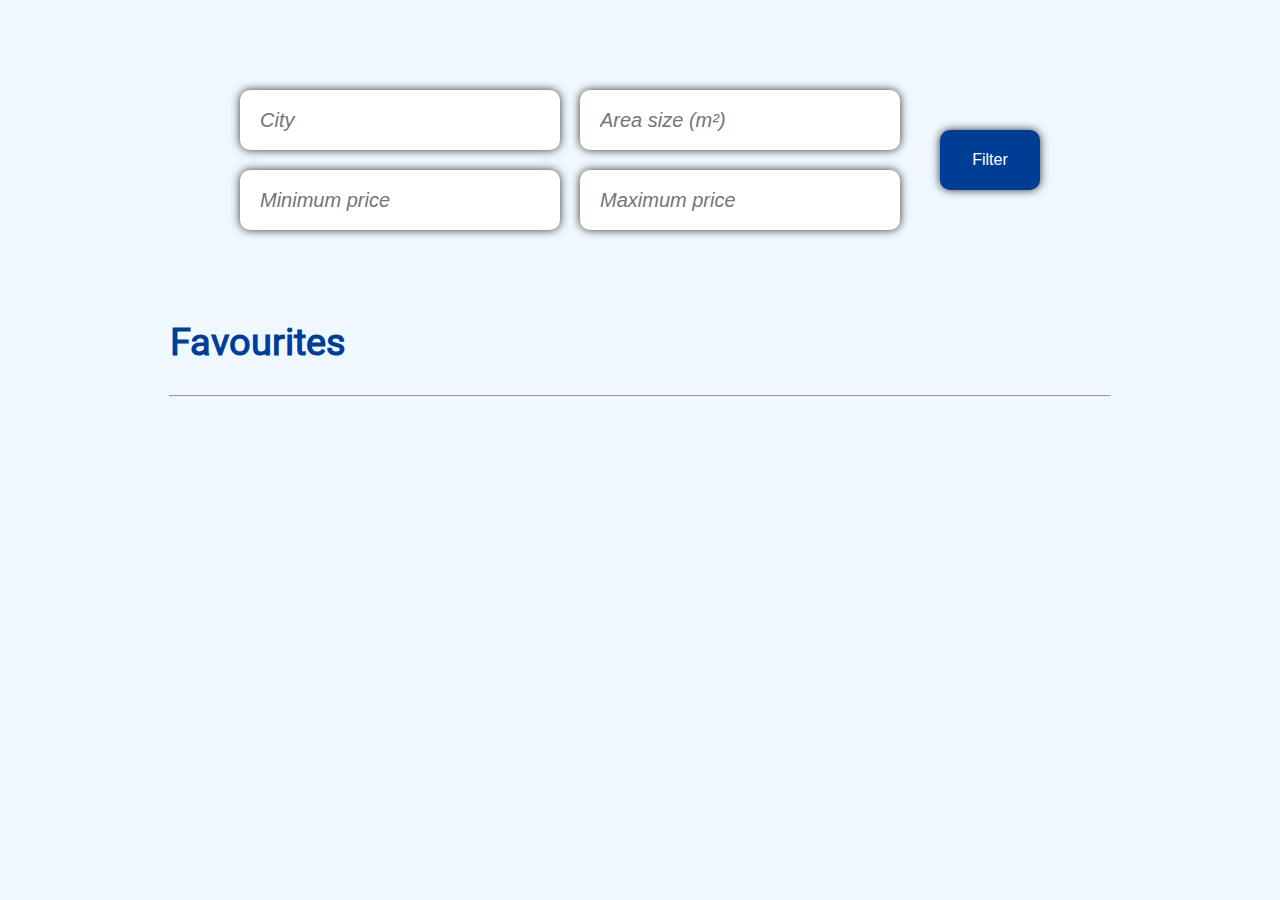
==== favourites.html @ 8ad23285 "Changed s few things" ====
<!DOCTYPE html>
<html lang="en">
  <head>
    <meta charset="UTF-8" />
    <meta name="viewport" content="width=device-width, initial-scale=1.0" />
    <script type="module" src="./Pages/Favourites/script.js"></script>
    <link rel="stylesheet" href="style.css">
    <title>RentEase: Easy rent for you!</title>
  </head>
  <body>
    <section class="search">
      <div class="search-div">
        <form class="search-form">
          <div class="search-box-within">
            <div class="search-box">
              <div class="city-area-size">
                <input type="text" placeholder="City" />
                <input type="text" placeholder="Area size (m²)" />
              </div>
              <div class="price-range">
                <input type="text" placeholder="Minimum price" />
                <input type="text" placeholder="Maximum price" />
              </div>
            </div>
            <div class="search-button">
              <input type="submit" value="Filter"/>
            </div>
          </div>
        </form>
      </div>
    </section>
    <div class="page-title">
      <h2>Favourites</h2>
    </div>
    <hr style="max-width: 940px;">
    <section class="flats">
      <div class="flats-list"></div>
    </section>
    <div id="pagination-controls"></div>
  </body>
</html>
---- style.css ----
@font-face {
  font-family: 'Roboto';
  src: url('assets/Roboto/Roboto-VariableFont_wdth\,wght.ttf') format('truetype');
  font-weight: normal;
  font-style: normal;
}

header {
  background-color: rgb(0, 62, 149);
  display: flex;
  align-items: center;
}

.headerNav {
  font-family: 'Roboto', sans-serif;
  display: flex;
  gap: 15px;
  padding: 10px;
  width: 100%;
  max-width: 50%;
  margin: 0 auto;
  justify-content: center;
  flex-grow: 1;
}

.logo {
  justify-content: flex-start; 
  font-weight: 900;
  font-size: 20px;
  margin-right: 300px;
}

.navItem {
  color: white;
  text-decoration: none;
  padding: 10px;
  justify-content: space-between;
}

.menuContainer {
  position: relative;
}

.menuButton {
  display: flex;
  align-items: center;
  gap: 5px;
}

.arrow {
  transition: transform 0.3s ease-in-out;
}

.dropdownMenu {
  display: none;
  position: absolute;
  background-color: white;
  box-shadow: 0px 4px 6px rgba(0, 0, 0, 0.1);
  min-width: 120px;
  top: 40px;
  left: 0;
  border-radius: 5px;
  overflow: hidden;
}

.dropdownItem {
  display: block;
  padding: 10px;
  color: black;
  text-decoration: none;
}

.dropdownItem:hover {
  background-color: #ddd;
}

.show {
  display: block;
}

body {
  background-color:aliceblue;
}

.search {
  display: flex;
  align-items: center;
  justify-content: flex-start; /* Align content to the left */
  max-width: 800px;
  margin: 10vh auto;
}

.search-div {
  display: flex;
  flex-direction: column;
  width: 100%;
}

.search-box-within {
  display: flex;
  align-items: center;
  justify-content: space-between; /* Spread out input and button */
  width: 100%;
}

.search-box {
  display: block;
  align-items: center;
  justify-content: flex-start; /* Keep input aligned to the left */
  flex-grow: 1; /* Allow the input to take up remaining space */
}

.city-area-size {
  display: flex;
  gap: 20px;
  margin-bottom: 20px;
}

.price-range {
  display: flex;
  gap: 20px;
}

.search-box input {
  width: 280px; /* Make input take the remaining width */
  max-width: 600px; /* Limit the input's width */
  height: 20px;
  border: none;
  border-radius: 10px;
  box-shadow: 0 0 10px rgba(0, 0, 0, 0.8);
  padding: 20px;
  font-size: 20px;
}

.search-box input::placeholder {
  font-style: italic;
}

.search-button input {
  width: 100px;
  height: 60px;
  border: none;
  border-radius: 10px;
  box-shadow: 0 0 10px rgba(0, 0, 0, 0.8);
  color: white;
  background-color: rgb(0, 62, 149);
  font-size: 16px;
}

.page-title {
  margin: 0 auto;
  margin-top: 20px;
  max-width: 940px;
  font-family: 'Roboto';
  font-weight: 900;
  font-size: 25px;
  color: rgb(0, 62, 149);
}


.flats-list {
  display: flex;
  flex-direction: column; /* Ensures each flat-item stacks vertically */
  align-items: center;  /* Centers the items */
  max-width: 1000px; /* Prevents overflow */
  margin: 0 auto;
  /* border: solid 1px dodgerblue; */
  border-radius: 20px;
  padding: 20px 0 0 0 ;
  font-family: 'Roboto';
}

.flat-item {
  display: flex;
  flex-wrap: wrap; /* Allows wrapping if needed */
  width: 90%; /* Ensures it does not exceed parent width */
  padding: 20px;
  margin: 20px 0;
  box-shadow: 0 0 10px rgba(0, 0, 0, 0.8);
  border-radius: 20px;
}

.flat-images {
  display: flex;
  position: relative;
  width: 260px;
  height: 260px;
  overflow: hidden;
  border-radius: 20px;
  align-items: center;
}

.current-image-container {
  height: 100%;
}

.current-image-container img {
  width: 100%;
  height: 100%;
  object-fit:contain;
}

.flat-description {
  text-align: left;
  margin: 0 30px;
  width: 320px; /* Allow description to take up remaining space */
}

.flat-description p, .flat-description a {
  margin: 5px 0;
}

.flat-description:nth-child(1) {
  font-size: 30px;
  color:dodgerblue;
  margin: 0;
}

.nav-button {
  position: absolute;
  top: 50%;
  transform: translateY(-50%);
  background-color: rgba(0, 0, 0, 0.5);
  color: white;
  border: none;
  padding: 10px;
  cursor: pointer;
  height: 100%;
}

.nav-button:first-of-type {
  left: 0;
}

.nav-button:last-of-type {
  right: 0;
}

.desc-and-property {
  display: flex;
  margin: 0 0 10px 0;
  gap: 5px;
}

.desc-label{
  color: rgb(88, 88, 88);
  font-style: italic;
}

.fav-button-div {
  width: 20%;
}

.fav-button {
  background: none;
  border: none;
  cursor: pointer;
  padding: 0;
  margin-top: 20px;
}

.fav-icon:hover {
  fill: rgb(0, 62, 149);
}

.flat-price-and-fav {
  margin: 0 auto;
  text-align: center;
}

.flat-price-and-fav p{
  font-size: 40px;
  color: green
}

/* Adding style to button */
.flat-price-and-fav button {
  border: none;
  background-color: dodgerblue;
  color: white;
  font-size: large;
  cursor: pointer;
  border-radius: 10px;
  margin-top: 40px;
  height: 80px;
  width: 200px;
}
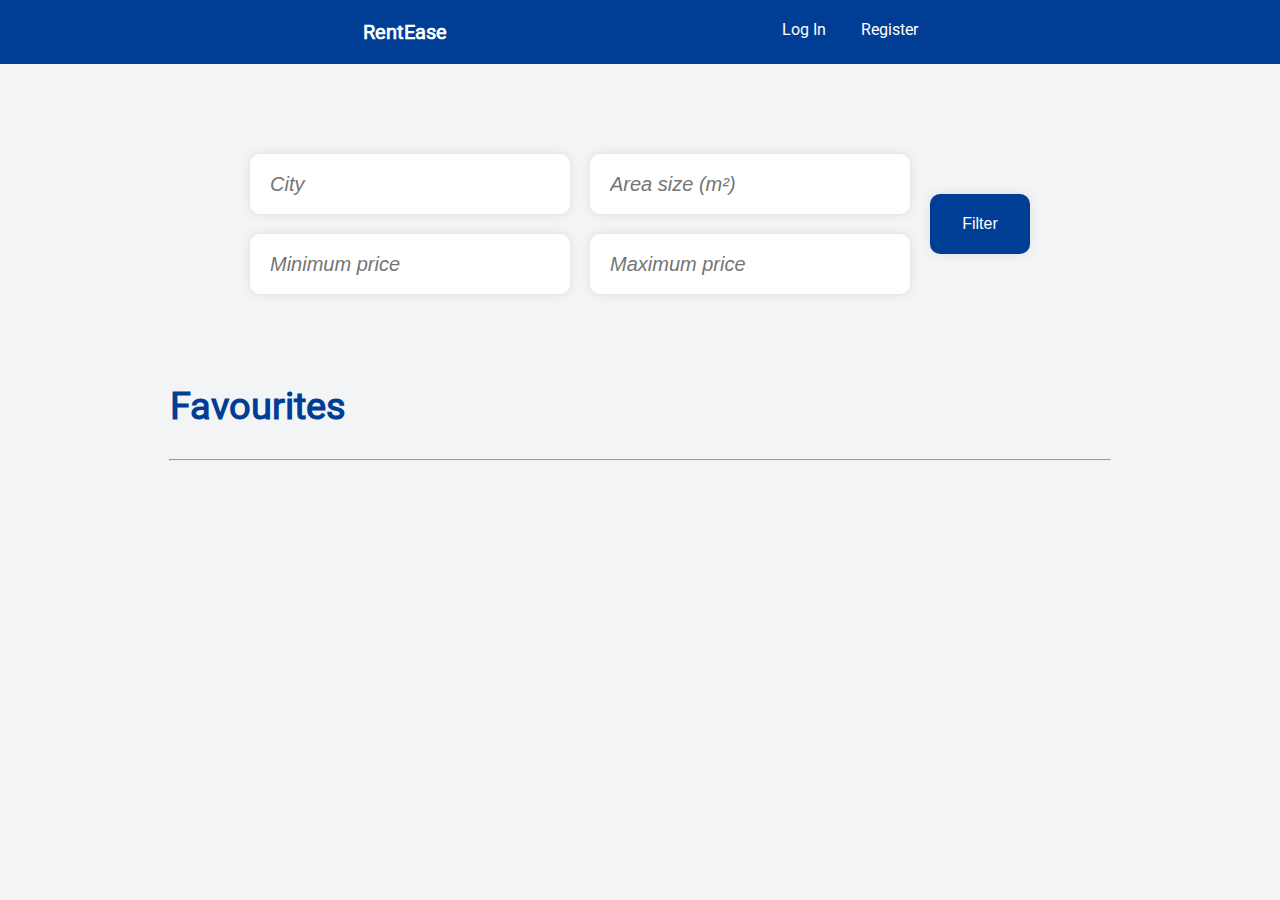
==== commit 75ebd9ce: "Added settings page" ====
--- a/favourites.html
+++ b/favourites.html
@@ -5,29 +5,40 @@
     <meta name="viewport" content="width=device-width, initial-scale=1.0" />
     <script type="module" src="./Pages/Favourites/script.js"></script>
     <link rel="stylesheet" href="style.css">
-    <title>RentEase: Easy rent for you!</title>
+    <title>RentEase: Favourites</title>
   </head>
   <body>
     <section class="search">
-      <div class="search-div">
-        <form class="search-form">
-          <div class="search-box-within">
-            <div class="search-box">
-              <div class="city-area-size">
-                <input type="text" placeholder="City" />
-                <input type="text" placeholder="Area size (m²)" />
-              </div>
-              <div class="price-range">
-                <input type="text" placeholder="Minimum price" />
-                <input type="text" placeholder="Maximum price" />
-              </div>
-            </div>
-            <div class="search-button">
-              <input type="submit" value="Filter"/>
-            </div>
+      <form class="search-form" id="searchForm">
+        <div class="search-box">
+          <div class="city-area-size">
+            <input type="text" id="city" name="city" placeholder="City" />
+            <input
+              type="text"
+              id="area"
+              name="area"
+              placeholder="Area size (m²)"
+            />
           </div>
-        </form>
-      </div>
+          <div class="price-range">
+            <input
+              type="text"
+              id="minPrice"
+              name="minPrice"
+              placeholder="Minimum price"
+            />
+            <input
+              type="text"
+              id="maxPrice"
+              name="maxPrice"
+              placeholder="Maximum price"
+            />
+          </div>
+        </div>
+        <div class="search-button">
+          <input type="submit" value="Filter" />
+        </div>
+      </form>
     </section>
     <div class="page-title">
       <h2>Favourites</h2>
--- a/style.css
+++ b/style.css
@@ -4,6 +4,7 @@
   font-weight: normal;
   font-style: normal;
 }
+
 
 header {
   background-color: rgb(0, 62, 149);
@@ -33,6 +34,7 @@
 .navItem {
   color: white;
   text-decoration: none;
+  text-transform: capitalize;
   padding: 10px;
   justify-content: space-between;
 }
@@ -79,61 +81,39 @@
 }
 
 body {
-  background-color:aliceblue;
-}
-
-.search {
-  display: flex;
-  align-items: center;
-  justify-content: flex-start; /* Align content to the left */
+  background-color:#f3f4f6;
+}
+
+
+.search-form {
+  display: flex;
+  align-items: center; /* Vertically center the button */
+  justify-content: center; /* Horizontally center the button */
   max-width: 800px;
   margin: 10vh auto;
-}
-
-.search-div {
-  display: flex;
-  flex-direction: column;
-  width: 100%;
-}
-
-.search-box-within {
-  display: flex;
-  align-items: center;
-  justify-content: space-between; /* Spread out input and button */
-  width: 100%;
+  gap: 20px; /* Add some space between the search box and the button */
 }
 
 .search-box {
-  display: block;
-  align-items: center;
-  justify-content: flex-start; /* Keep input aligned to the left */
-  flex-grow: 1; /* Allow the input to take up remaining space */
-}
-
-.city-area-size {
-  display: flex;
-  gap: 20px;
-  margin-bottom: 20px;
-}
-
+  display: flex;
+  flex-direction: column; /* Stack city-area-size and price-range vertically */
+  gap: 20px; /* Add space between the input groups */
+}
+
+.city-area-size,
 .price-range {
   display: flex;
-  gap: 20px;
+  gap: 20px; /* Add space between the inputs */
 }
 
 .search-box input {
-  width: 280px; /* Make input take the remaining width */
-  max-width: 600px; /* Limit the input's width */
+  width: 280px;
   height: 20px;
   border: none;
   border-radius: 10px;
-  box-shadow: 0 0 10px rgba(0, 0, 0, 0.8);
+  box-shadow: 0 0 10px rgba(0, 0, 0, 0.1);
   padding: 20px;
   font-size: 20px;
-}
-
-.search-box input::placeholder {
-  font-style: italic;
 }
 
 .search-button input {
@@ -141,10 +121,15 @@
   height: 60px;
   border: none;
   border-radius: 10px;
-  box-shadow: 0 0 10px rgba(0, 0, 0, 0.8);
+  box-shadow: 0 0 10px rgba(0, 0, 0, 0.1);
   color: white;
   background-color: rgb(0, 62, 149);
   font-size: 16px;
+  cursor: pointer;
+}
+
+.search-box input::placeholder{
+  font-style: italic;
 }
 
 .page-title {
@@ -286,3 +271,95 @@
   width: 200px;
 }
 
+#pagination-controls {
+  font-family: 'Roboto';
+  display: flex;
+  justify-content: center;
+  align-items: center;
+  gap: 10px; /* Adds space between the elements */
+  margin-top: 20px; /* Optional, to add space above the pagination */
+}
+
+#pagination-controls button {
+  background: none;
+  border: none;
+  background-color: rgb(0, 62, 149);
+  color: white;
+  padding: 20px;
+  border-radius: 5px;
+}
+
+#pagination-controls button:hover {
+  background-color: rgb(0, 26, 63);
+}
+
+/* Media query for mobile devices */
+@media screen and (max-width: 768px) {
+  header {
+    flex-direction: column;
+    align-items: stretch;
+  }
+
+  .headerNav {
+    flex-direction: column;
+    max-width: 90%;
+    gap: 5px;
+  }
+
+  .logo {
+    margin-right: 0;
+    text-align: center;
+    padding: 10px 0;
+  }
+
+  .navItem {
+    text-align: center;
+  }
+
+  .menuContainer {
+    width: 100%;
+  }
+
+  .menuButton {
+    justify-content: center;
+  }
+
+  .dropdownMenu {
+    position: static;
+    width: 100%;
+    box-shadow: none;
+    border-radius: 0;
+  }
+
+  .dropdownItem {
+    text-align: center;
+  }
+
+  .search-form {
+    flex-direction: column; /* Stack search-box and search-button vertically */
+  }
+
+  .search-box {
+    width: 100%; /* Make search-box take full width */
+  }
+
+  .city-area-size,
+  .price-range {
+    flex-direction: column; /* Stack inputs vertically */
+    gap: 10px; /* Reduce gap between inputs */
+  }
+
+  .search-box input {
+    width: 90%; /* Make inputs take full width */
+    margin-bottom: 10px; /* Add space between inputs */
+    padding: 10px 15px 10px 15px;
+    font-size: 16px;
+  }
+
+  .search-button input {
+    width: 100%; /* Make button take full width */
+    height: 50px; /* Adjust button height */
+    padding: 0 100px;
+  }
+
+}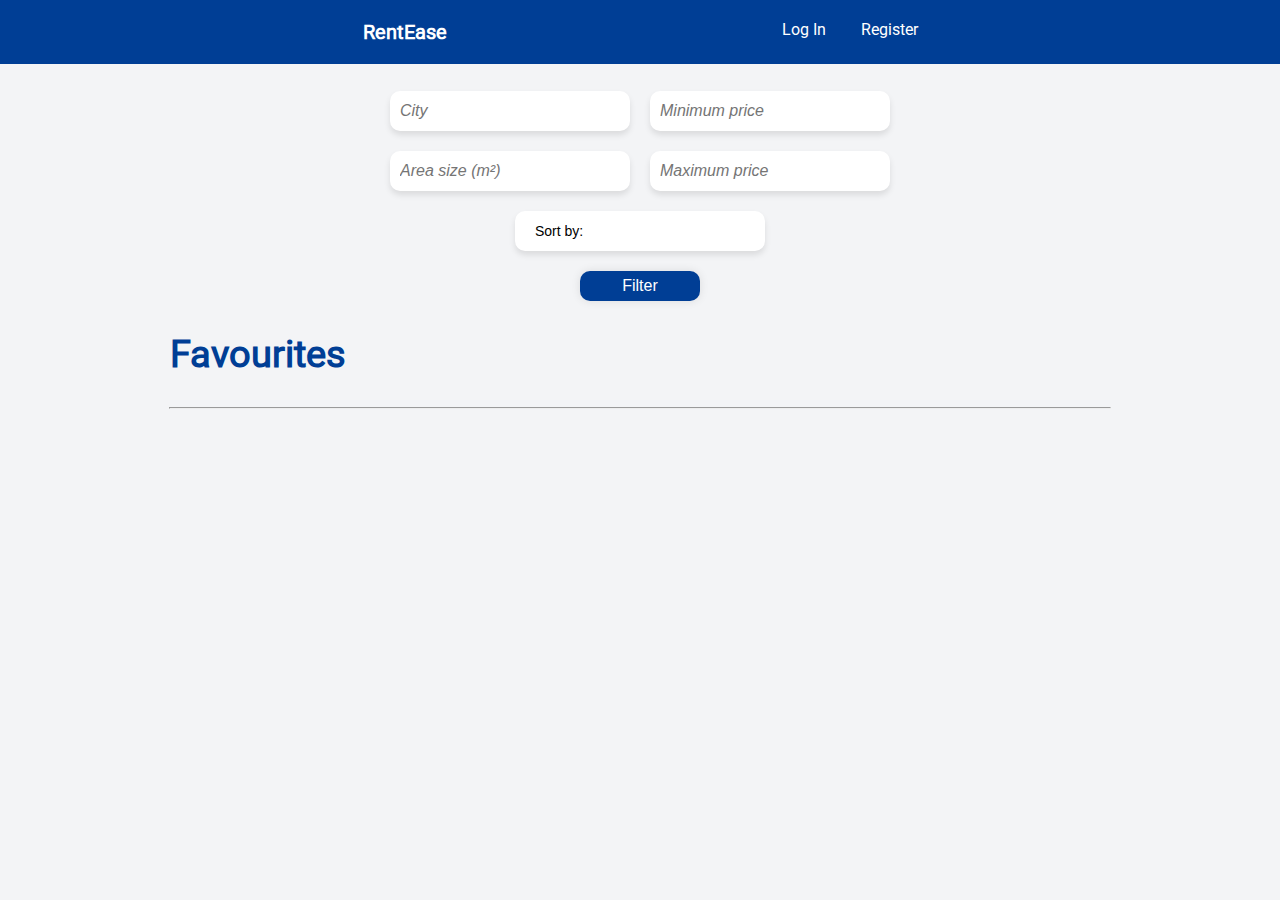
==== commit 0808bffc: "Added sort by filter in search" ====
--- a/favourites.html
+++ b/favourites.html
@@ -35,6 +35,13 @@
             />
           </div>
         </div>
+        <div class="sort-by-price">
+          <select id="sortPrice" name="sortPrice">
+            <option value="" selected disabled>Sort by:</option>
+            <option value="asc">Price: Low to High</option>
+            <option value="desc">Price: High to Low</option>
+          </select>
+        </div>
         <div class="search-button">
           <input type="submit" value="Filter" />
         </div>
--- a/style.css
+++ b/style.css
@@ -87,38 +87,78 @@
 
 .search-form {
   display: flex;
-  align-items: center; /* Vertically center the button */
-  justify-content: center; /* Horizontally center the button */
-  max-width: 800px;
-  margin: 10vh auto;
-  gap: 20px; /* Add some space between the search box and the button */
+  flex-direction: column; /* Stack the elements vertically */
+  align-items: center; /* Horizontally center the form */
+  justify-content: center;
+  max-width: 500px;
+  margin: 3vh auto;
 }
 
 .search-box {
   display: flex;
-  flex-direction: column; /* Stack city-area-size and price-range vertically */
-  gap: 20px; /* Add space between the input groups */
+  flex-direction: row; /* Stack city-area-size, price-range, and sort-by-price vertically */
+  align-items: center;
+  justify-content: center;
+  gap: 20px; /* Space between the input groups */
+  width: 100%; /* Allow the search-box to use the full width of the container */
 }
 
 .city-area-size,
 .price-range {
   display: flex;
-  gap: 20px; /* Add space between the inputs */
+  flex-direction: column;
+  width: 100%;
+  gap: 20px;
+  justify-content: space-between; /* Ensure the inputs take up space evenly */
+}
+
+.sort-by-price {
+  display: flex;
+  flex-direction: column; /* Stack the label and select vertically */
+  gap: 5px; /* Space between the label and select dropdown */
+  width: 50%;
+  margin: 20px 0;
+}
+
+.sort-by-price select {
+  height: 40px; 
+  border: none;
+  border-radius: 10px;
+  box-shadow: 0 4px 6px rgba(0, 0, 0, 0.1);
+  padding: 10px 20px;
+  font-size: 14px;
+  color: black;
+  background-color: white;
+  appearance: none;
+  -webkit-appearance: none;
+  -moz-appearance: none;
+  cursor: pointer; 
+}
+
+.sort-by-price select:focus {
+  outline: none; /* Remove outline on focus for a cleaner look */
+  border-color: rgb(0, 62, 149); /* Highlight the border when focused */
+  box-shadow: 0 0 8px rgba(0, 62, 149, 0.3); /* Add glow effect when focused */
 }
 
 .search-box input {
-  width: 280px;
-  height: 20px;
+  height: 20px; /* Adjust height for better balance */
   border: none;
   border-radius: 10px;
-  box-shadow: 0 0 10px rgba(0, 0, 0, 0.1);
-  padding: 20px;
-  font-size: 20px;
+  box-shadow: 0 4px 6px rgba(0, 0, 0, 0.1);
+  padding: 10px 10px;
+  font-size: 16px; 
+}
+
+.search-box input:focus {
+  outline: none; /* Remove outline on focus for a cleaner look */
+  border-color: rgb(0, 62, 149);
+  box-shadow: 0 0 8px rgba(0, 62, 149, 0.3); 
 }
 
 .search-button input {
-  width: 100px;
-  height: 60px;
+  width: 120px;
+  height: 30px;
   border: none;
   border-radius: 10px;
   box-shadow: 0 0 10px rgba(0, 0, 0, 0.1);
@@ -128,7 +168,11 @@
   cursor: pointer;
 }
 
-.search-box input::placeholder{
+.search-button input:hover {
+  background-color: rgb(0, 49, 120); /* Slightly darker on hover */
+}
+
+.search-box input::placeholder {
   font-style: italic;
 }
 
@@ -149,7 +193,6 @@
   align-items: center;  /* Centers the items */
   max-width: 1000px; /* Prevents overflow */
   margin: 0 auto;
-  /* border: solid 1px dodgerblue; */
   border-radius: 20px;
   padding: 20px 0 0 0 ;
   font-family: 'Roboto';
@@ -340,7 +383,7 @@
   }
 
   .search-box {
-    width: 100%; /* Make search-box take full width */
+    width: 90%; /* Make search-box take full width */
   }
 
   .city-area-size,
@@ -356,10 +399,4 @@
     font-size: 16px;
   }
 
-  .search-button input {
-    width: 100%; /* Make button take full width */
-    height: 50px; /* Adjust button height */
-    padding: 0 100px;
-  }
-
 }